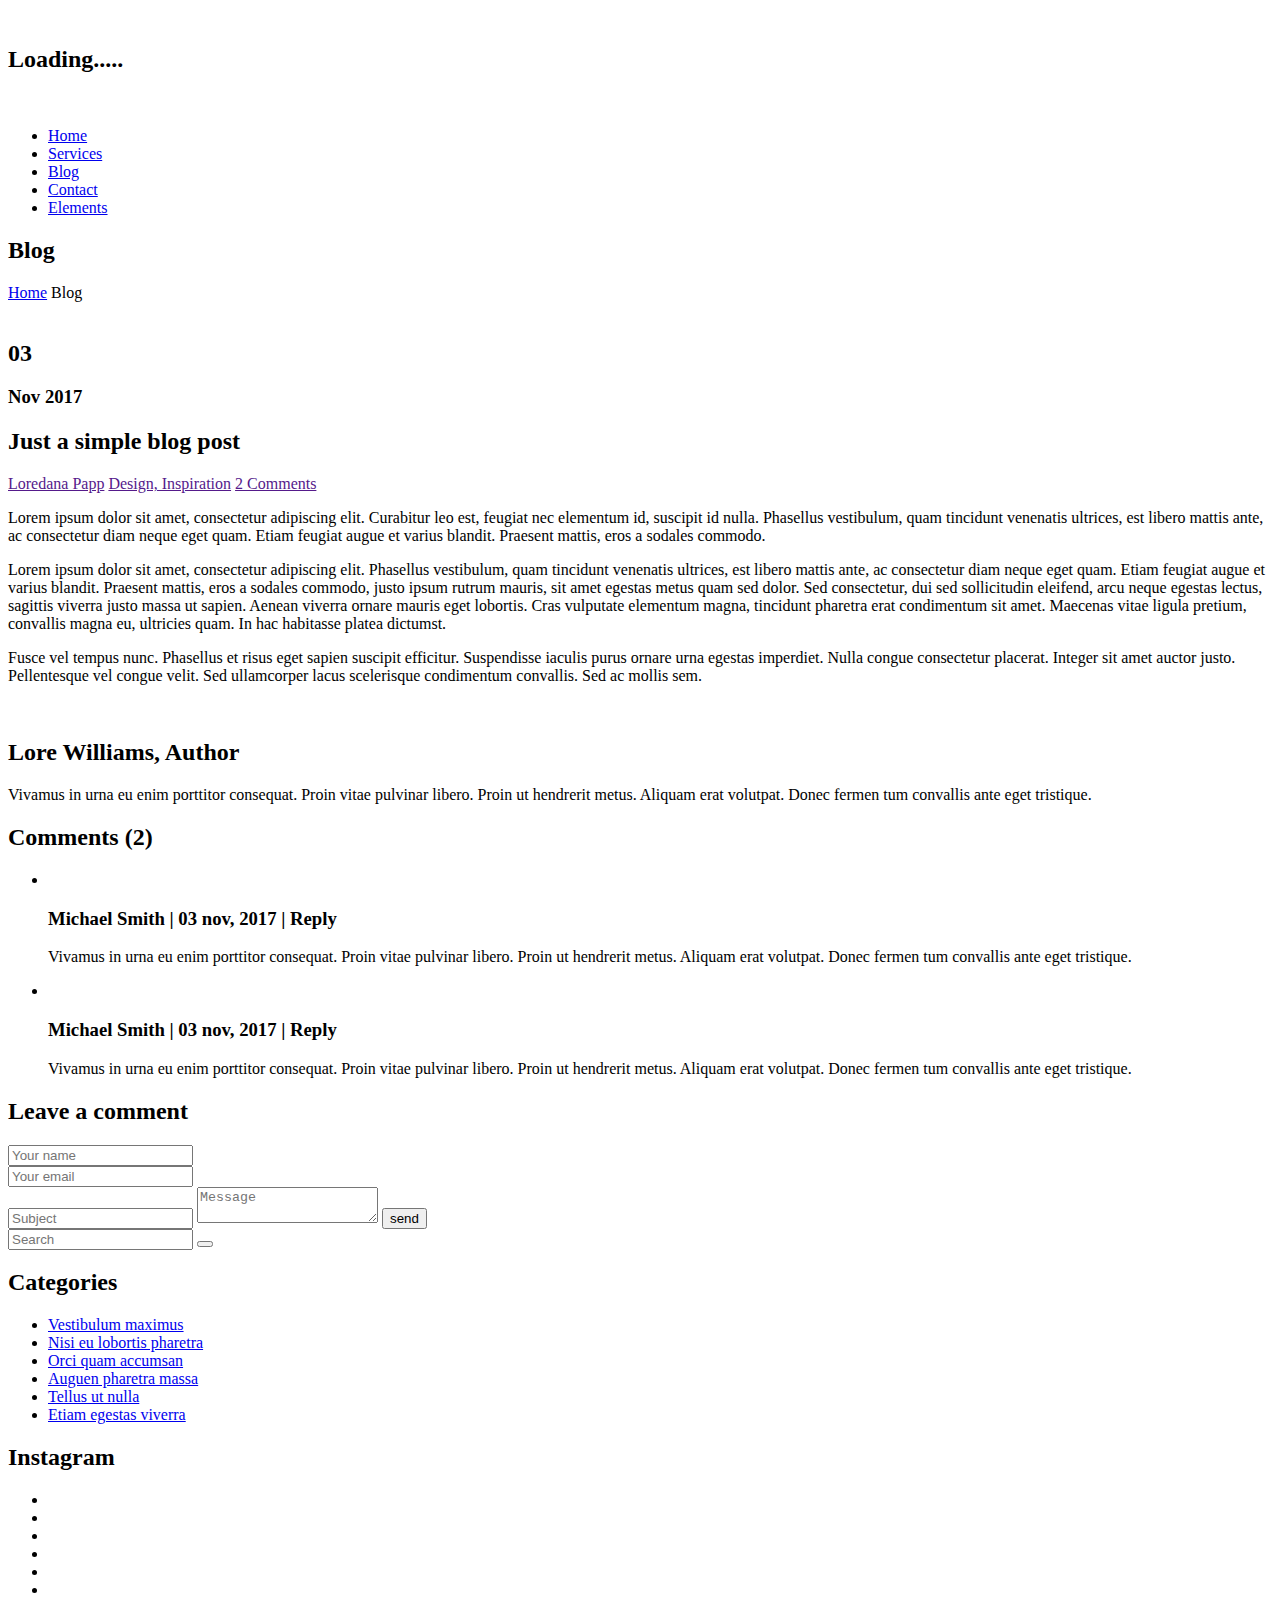
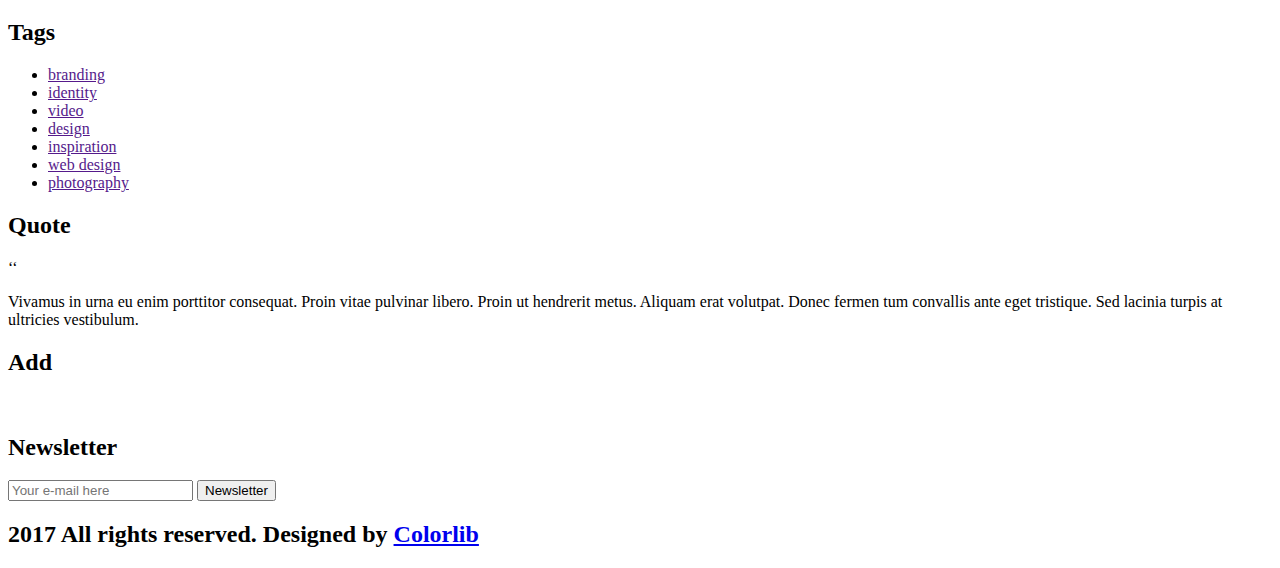
==== blog-post.html @ 5cb77b1d "Add files via upload" ====
<!DOCTYPE html>
<html lang="en">
<head>
	<title>Labs - Design Studio</title>
	<meta charset="UTF-8">
	<meta name="description" content="Labs - Design Studio">
	<meta name="keywords" content="lab, onepage, creative, html">
	<meta name="viewport" content="width=device-width, initial-scale=1.0">
	<!-- Favicon -->
	<link href="img/favicon.ico" rel="shortcut icon"/>

	<!-- Google Fonts -->
	<link href="https://fonts.googleapis.com/css?family=Oswald:300,400,500,700|Roboto:300,400,600" rel="stylesheet">

	<!-- Stylesheets -->
	<link rel="stylesheet" href="css/bootstrap.min.css"/>
	<link rel="stylesheet" href="css/font-awesome.min.css"/>
	<link rel="stylesheet" href="css/flaticon.css"/>
	<link rel="stylesheet" href="css/owl.carousel.css"/>
	<link rel="stylesheet" href="css/style.css"/>


	<!--[if lt IE 9]>
	  <script src="https://oss.maxcdn.com/html5shiv/3.7.2/html5shiv.min.js"></script>
	  <script src="https://oss.maxcdn.com/respond/1.4.2/respond.min.js"></script>
	<![endif]-->

</head>
<body>
	<!-- Page Preloder -->
	<div id="preloder">
		<div class="loader">
			<img src="img/logo.png" alt="">
			<h2>Loading.....</h2>
		</div>
	</div>


	<!-- Header section -->
	<header class="header-section">
		<div class="logo">
			<img src="img/logo.png" alt=""><!-- Logo -->
		</div>
		<!-- Navigation -->
		<div class="responsive"><i class="fa fa-bars"></i></div>
		<nav>
			<ul class="menu-list">
				<li><a href="home.html">Home</a></li>
				<li><a href="services.html">Services</a></li>
				<li class="active"><a href="blog.html">Blog</a></li>
				<li><a href="contact.html">Contact</a></li>
				<li><a href="elements.html">Elements</a></li>
			</ul>
		</nav>
	</header>
	<!-- Header section end -->


	<!-- Page header -->
	<div class="page-top-section">
		<div class="overlay"></div>
		<div class="container text-right">
			<div class="page-info">
				<h2>Blog</h2>
				<div class="page-links">
					<a href="#">Home</a>
					<span>Blog</span>
				</div>
			</div>
		</div>
	</div>
	<!-- Page header end-->


	<!-- page section -->
	<div class="page-section spad">
		<div class="container">
			<div class="row">
				<div class="col-md-8 col-sm-7 blog-posts">
					<!-- Single Post -->
					<div class="single-post">
						<div class="post-thumbnail">
							<img src="img/blog/blog-1.jpg" alt="">
							<div class="post-date">
								<h2>03</h2>
								<h3>Nov 2017</h3>
							</div>
						</div>
						<div class="post-content">
							<h2 class="post-title">Just a simple blog post</h2>
							<div class="post-meta">
								<a href="">Loredana Papp</a>
								<a href="">Design, Inspiration</a>
								<a href="">2 Comments</a>
							</div>
							<p>Lorem ipsum dolor sit amet, consectetur adipiscing elit. Curabitur leo est, feugiat nec elementum id, suscipit id nulla. Phasellus vestibulum, quam tincidunt venenatis ultrices, est libero mattis ante, ac consectetur diam neque eget quam. Etiam feugiat augue et varius blandit. Praesent mattis, eros a sodales commodo.</p>
							<p>Lorem ipsum dolor sit amet, consectetur adipiscing elit. Phasellus vestibulum, quam tincidunt venenatis ultrices, est libero mattis ante, ac consectetur diam neque eget quam. Etiam feugiat augue et varius blandit. Praesent mattis, eros a sodales commodo, justo ipsum rutrum mauris, sit amet egestas metus quam sed dolor. Sed consectetur, dui sed sollicitudin eleifend, arcu neque egestas lectus, sagittis viverra justo massa ut sapien. Aenean viverra ornare mauris eget lobortis. Cras vulputate elementum magna, tincidunt pharetra erat condimentum sit amet. Maecenas vitae ligula pretium, convallis magna eu, ultricies quam. In hac habitasse platea dictumst. </p>
							<p>Fusce vel tempus nunc. Phasellus et risus eget sapien suscipit efficitur. Suspendisse iaculis purus ornare urna egestas imperdiet. Nulla congue consectetur placerat. Integer sit amet auctor justo. Pellentesque vel congue velit. Sed ullamcorper lacus scelerisque condimentum convallis. Sed ac mollis sem. </p>
						</div>
						<!-- Post Author -->
						<div class="author">
							<div class="avatar">
								<img src="img/avatar/03.jpg" alt="">
							</div>
							<div class="author-info">
								<h2>Lore Williams, <span>Author</span></h2>
								<p>Vivamus in urna eu enim porttitor consequat. Proin vitae pulvinar libero. Proin ut hendrerit metus. Aliquam erat volutpat. Donec fermen tum convallis ante eget tristique. </p>
							</div>
						</div>
						<!-- Post Comments -->
						<div class="comments">
							<h2>Comments (2)</h2>
							<ul class="comment-list">
								<li>
									<div class="avatar">
										<img src="img/avatar/01.jpg" alt="">
									</div>
									<div class="commetn-text">
										<h3>Michael Smith | 03 nov, 2017 | Reply</h3>
										<p>Vivamus in urna eu enim porttitor consequat. Proin vitae pulvinar libero. Proin ut hendrerit metus. Aliquam erat volutpat. Donec fermen tum convallis ante eget tristique. </p>
									</div>
								</li>
								<li>
									<div class="avatar">
										<img src="img/avatar/02.jpg" alt="">
									</div>
									<div class="commetn-text">
										<h3>Michael Smith | 03 nov, 2017 | Reply</h3>
										<p>Vivamus in urna eu enim porttitor consequat. Proin vitae pulvinar libero. Proin ut hendrerit metus. Aliquam erat volutpat. Donec fermen tum convallis ante eget tristique. </p>
									</div>
								</li>
							</ul>
						</div>
						<!-- Commert Form -->
						<div class="row">
							<div class="col-md-9 comment-from">
								<h2>Leave a comment</h2>
								<form class="form-class">
									<div class="row">
										<div class="col-sm-6">
											<input type="text" name="name" placeholder="Your name">
										</div>
										<div class="col-sm-6">
											<input type="text" name="email" placeholder="Your email">
										</div>
										<div class="col-sm-12">
											<input type="text" name="subject" placeholder="Subject">
											<textarea name="message" placeholder="Message"></textarea>
											<button class="site-btn">send</button>
										</div>
									</div>
								</form>
							</div>
						</div>
					</div>
				</div>
				<!-- Sidebar area -->
				<div class="col-md-4 col-sm-5 sidebar">
					<!-- Single widget -->
					<div class="widget-item">
						<form action="#" class="search-form">
							<input type="text" placeholder="Search">
							<button class="search-btn"><i class="flaticon-026-search"></i></button>
						</form>
					</div>
					<!-- Single widget -->
					<div class="widget-item">
						<h2 class="widget-title">Categories</h2>
						<ul>
							<li><a href="#">Vestibulum maximus</a></li>
							<li><a href="#">Nisi eu lobortis pharetra</a></li>
							<li><a href="#">Orci quam accumsan </a></li>
							<li><a href="#">Auguen pharetra massa</a></li>
							<li><a href="#">Tellus ut nulla</a></li>
							<li><a href="#">Etiam egestas viverra </a></li>
						</ul>
					</div>
					<!-- Single widget -->
					<div class="widget-item">
						<h2 class="widget-title">Instagram</h2>
						<ul class="instagram">
							<li><img src="img/instagram/1.jpg" alt=""></li>
							<li><img src="img/instagram/2.jpg" alt=""></li>
							<li><img src="img/instagram/3.jpg" alt=""></li>
							<li><img src="img/instagram/4.jpg" alt=""></li>
							<li><img src="img/instagram/5.jpg" alt=""></li>
							<li><img src="img/instagram/6.jpg" alt=""></li>
						</ul>
					</div>
					<!-- Single widget -->
					<div class="widget-item">
						<h2 class="widget-title">Tags</h2>
						<ul class="tag">
							<li><a href="">branding</a></li>
							<li><a href="">identity</a></li>
							<li><a href="">video</a></li>
							<li><a href="">design</a></li>
							<li><a href="">inspiration</a></li>
							<li><a href="">web design</a></li>
							<li><a href="">photography</a></li>
						</ul>
					</div>
					<!-- Single widget -->
					<div class="widget-item">
						<h2 class="widget-title">Quote</h2>
						<div class="quote">
							<span class="quotation">‘​‌‘​‌</span>
							<p>Vivamus in urna eu enim porttitor consequat. Proin vitae pulvinar libero. Proin ut hendrerit metus. Aliquam erat volutpat. Donec fermen tum convallis ante eget tristique. Sed lacinia turpis at ultricies vestibulum.</p>
						</div>
					</div>
					<!-- Single widget -->
					<div class="widget-item">
						<h2 class="widget-title">Add</h2>
						<div class="add">
							<a href=""><img src="img/add.jpg" alt=""></a>
						</div>
					</div>
				</div>
			</div>
		</div>
	</div>
	<!-- page section end-->


	<!-- newsletter section -->
	<div class="newsletter-section spad">
		<div class="container">
			<div class="row">
				<div class="col-md-3">
					<h2>Newsletter</h2>
				</div>
				<div class="col-md-9">
					<!-- newsletter form -->
					<form class="nl-form">
						<input type="text" placeholder="Your e-mail here">
						<button class="site-btn btn-2">Newsletter</button>
					</form>
				</div>
			</div>
		</div>
	</div>
	<!-- newsletter section end-->


	<!-- Footer section -->
	<footer class="footer-section">
		<h2>2017 All rights reserved. Designed by <a href="https://colorlib.com" target="_blank">Colorlib</a></h2>
	</footer>
	<!-- Footer section end -->



	<!--====== Javascripts & Jquery ======-->
	<script src="js/jquery-2.1.4.min.js"></script>
	<script src="js/owl.carousel.min.js"></script>
	<script src="js/main.js"></script>
</body>
</html>
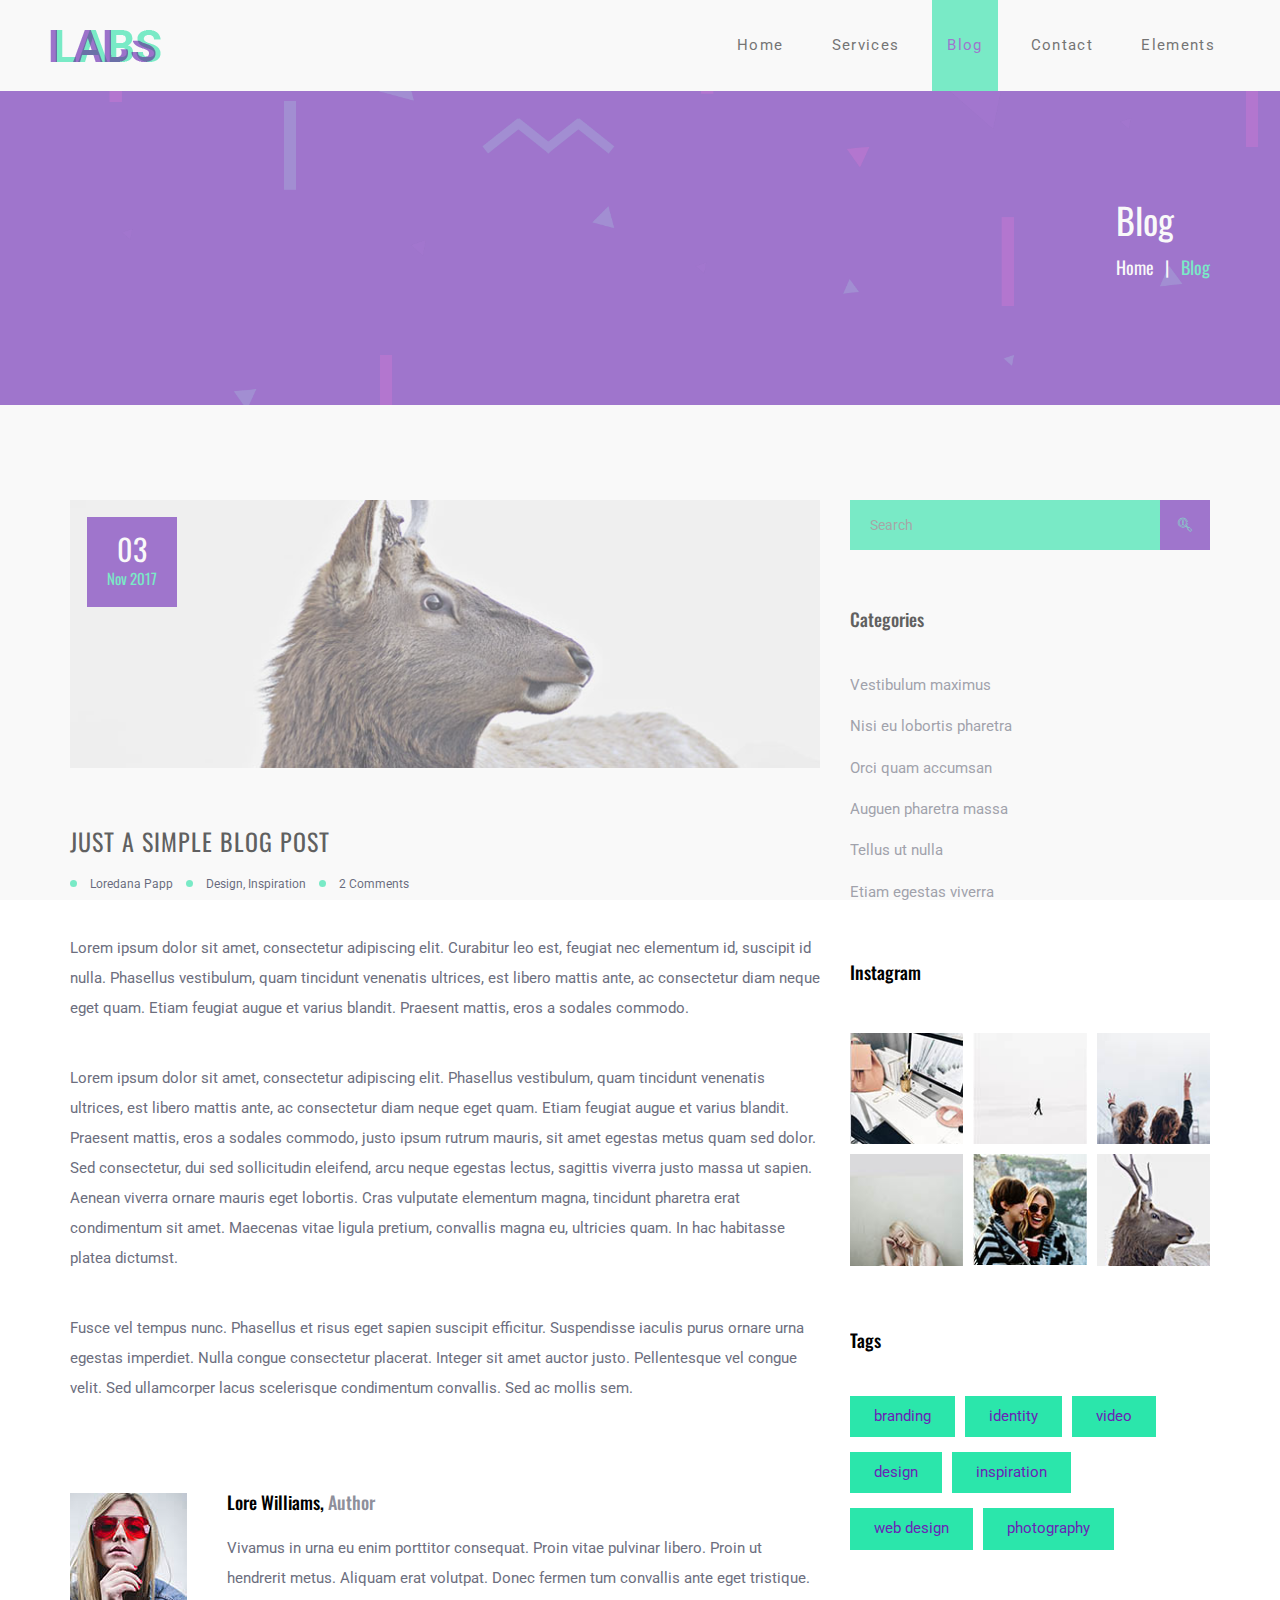
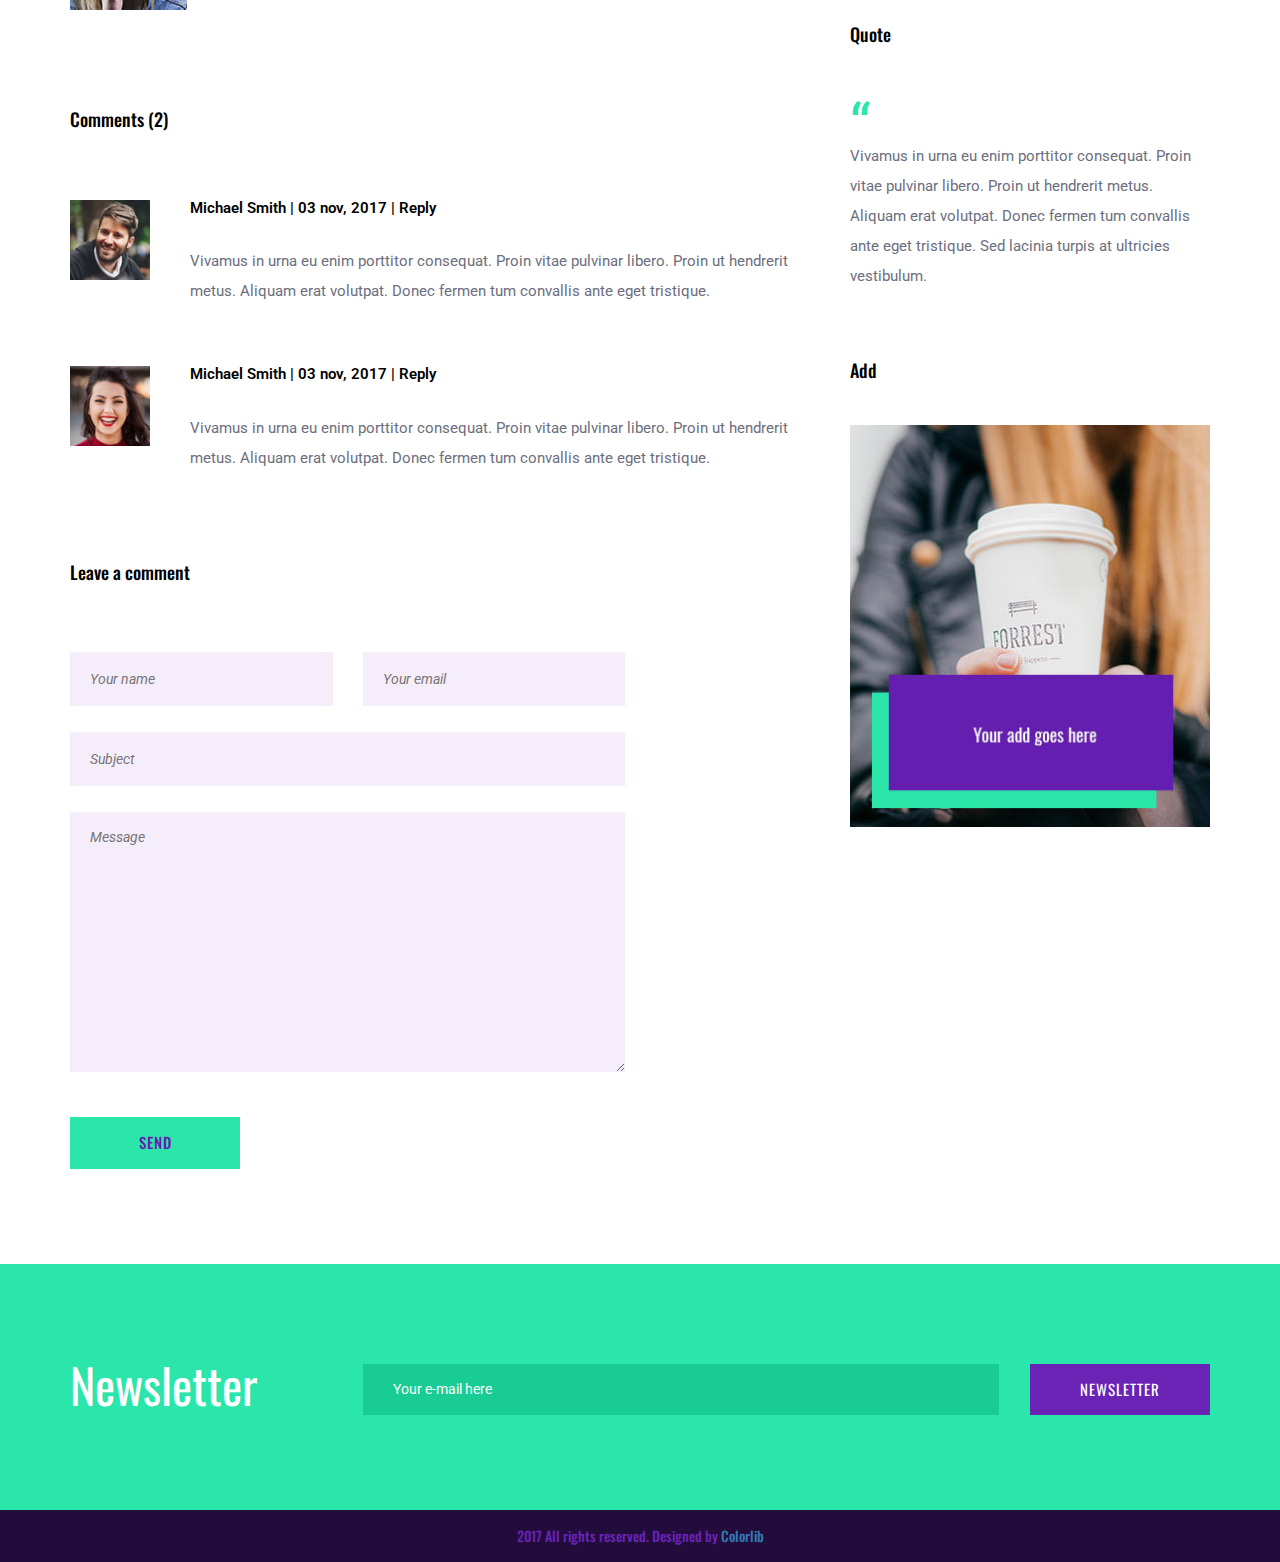
==== commit 65282e51: "adicionando projeto\'" ====
--- a/blog-post.html
+++ b/blog-post.html
@@ -1,258 +1,258 @@
-<!DOCTYPE html>
-<html lang="en">
-<head>
-	<title>Labs - Design Studio</title>
-	<meta charset="UTF-8">
-	<meta name="description" content="Labs - Design Studio">
-	<meta name="keywords" content="lab, onepage, creative, html">
-	<meta name="viewport" content="width=device-width, initial-scale=1.0">
-	<!-- Favicon -->
-	<link href="img/favicon.ico" rel="shortcut icon"/>
-
-	<!-- Google Fonts -->
-	<link href="https://fonts.googleapis.com/css?family=Oswald:300,400,500,700|Roboto:300,400,600" rel="stylesheet">
-
-	<!-- Stylesheets -->
-	<link rel="stylesheet" href="css/bootstrap.min.css"/>
-	<link rel="stylesheet" href="css/font-awesome.min.css"/>
-	<link rel="stylesheet" href="css/flaticon.css"/>
-	<link rel="stylesheet" href="css/owl.carousel.css"/>
-	<link rel="stylesheet" href="css/style.css"/>
-
-
-	<!--[if lt IE 9]>
-	  <script src="https://oss.maxcdn.com/html5shiv/3.7.2/html5shiv.min.js"></script>
-	  <script src="https://oss.maxcdn.com/respond/1.4.2/respond.min.js"></script>
-	<![endif]-->
-
-</head>
-<body>
-	<!-- Page Preloder -->
-	<div id="preloder">
-		<div class="loader">
-			<img src="img/logo.png" alt="">
-			<h2>Loading.....</h2>
-		</div>
-	</div>
-
-
-	<!-- Header section -->
-	<header class="header-section">
-		<div class="logo">
-			<img src="img/logo.png" alt=""><!-- Logo -->
-		</div>
-		<!-- Navigation -->
-		<div class="responsive"><i class="fa fa-bars"></i></div>
-		<nav>
-			<ul class="menu-list">
-				<li><a href="home.html">Home</a></li>
-				<li><a href="services.html">Services</a></li>
-				<li class="active"><a href="blog.html">Blog</a></li>
-				<li><a href="contact.html">Contact</a></li>
-				<li><a href="elements.html">Elements</a></li>
-			</ul>
-		</nav>
-	</header>
-	<!-- Header section end -->
-
-
-	<!-- Page header -->
-	<div class="page-top-section">
-		<div class="overlay"></div>
-		<div class="container text-right">
-			<div class="page-info">
-				<h2>Blog</h2>
-				<div class="page-links">
-					<a href="#">Home</a>
-					<span>Blog</span>
-				</div>
-			</div>
-		</div>
-	</div>
-	<!-- Page header end-->
-
-
-	<!-- page section -->
-	<div class="page-section spad">
-		<div class="container">
-			<div class="row">
-				<div class="col-md-8 col-sm-7 blog-posts">
-					<!-- Single Post -->
-					<div class="single-post">
-						<div class="post-thumbnail">
-							<img src="img/blog/blog-1.jpg" alt="">
-							<div class="post-date">
-								<h2>03</h2>
-								<h3>Nov 2017</h3>
-							</div>
-						</div>
-						<div class="post-content">
-							<h2 class="post-title">Just a simple blog post</h2>
-							<div class="post-meta">
-								<a href="">Loredana Papp</a>
-								<a href="">Design, Inspiration</a>
-								<a href="">2 Comments</a>
-							</div>
-							<p>Lorem ipsum dolor sit amet, consectetur adipiscing elit. Curabitur leo est, feugiat nec elementum id, suscipit id nulla. Phasellus vestibulum, quam tincidunt venenatis ultrices, est libero mattis ante, ac consectetur diam neque eget quam. Etiam feugiat augue et varius blandit. Praesent mattis, eros a sodales commodo.</p>
-							<p>Lorem ipsum dolor sit amet, consectetur adipiscing elit. Phasellus vestibulum, quam tincidunt venenatis ultrices, est libero mattis ante, ac consectetur diam neque eget quam. Etiam feugiat augue et varius blandit. Praesent mattis, eros a sodales commodo, justo ipsum rutrum mauris, sit amet egestas metus quam sed dolor. Sed consectetur, dui sed sollicitudin eleifend, arcu neque egestas lectus, sagittis viverra justo massa ut sapien. Aenean viverra ornare mauris eget lobortis. Cras vulputate elementum magna, tincidunt pharetra erat condimentum sit amet. Maecenas vitae ligula pretium, convallis magna eu, ultricies quam. In hac habitasse platea dictumst. </p>
-							<p>Fusce vel tempus nunc. Phasellus et risus eget sapien suscipit efficitur. Suspendisse iaculis purus ornare urna egestas imperdiet. Nulla congue consectetur placerat. Integer sit amet auctor justo. Pellentesque vel congue velit. Sed ullamcorper lacus scelerisque condimentum convallis. Sed ac mollis sem. </p>
-						</div>
-						<!-- Post Author -->
-						<div class="author">
-							<div class="avatar">
-								<img src="img/avatar/03.jpg" alt="">
-							</div>
-							<div class="author-info">
-								<h2>Lore Williams, <span>Author</span></h2>
-								<p>Vivamus in urna eu enim porttitor consequat. Proin vitae pulvinar libero. Proin ut hendrerit metus. Aliquam erat volutpat. Donec fermen tum convallis ante eget tristique. </p>
-							</div>
-						</div>
-						<!-- Post Comments -->
-						<div class="comments">
-							<h2>Comments (2)</h2>
-							<ul class="comment-list">
-								<li>
-									<div class="avatar">
-										<img src="img/avatar/01.jpg" alt="">
-									</div>
-									<div class="commetn-text">
-										<h3>Michael Smith | 03 nov, 2017 | Reply</h3>
-										<p>Vivamus in urna eu enim porttitor consequat. Proin vitae pulvinar libero. Proin ut hendrerit metus. Aliquam erat volutpat. Donec fermen tum convallis ante eget tristique. </p>
-									</div>
-								</li>
-								<li>
-									<div class="avatar">
-										<img src="img/avatar/02.jpg" alt="">
-									</div>
-									<div class="commetn-text">
-										<h3>Michael Smith | 03 nov, 2017 | Reply</h3>
-										<p>Vivamus in urna eu enim porttitor consequat. Proin vitae pulvinar libero. Proin ut hendrerit metus. Aliquam erat volutpat. Donec fermen tum convallis ante eget tristique. </p>
-									</div>
-								</li>
-							</ul>
-						</div>
-						<!-- Commert Form -->
-						<div class="row">
-							<div class="col-md-9 comment-from">
-								<h2>Leave a comment</h2>
-								<form class="form-class">
-									<div class="row">
-										<div class="col-sm-6">
-											<input type="text" name="name" placeholder="Your name">
-										</div>
-										<div class="col-sm-6">
-											<input type="text" name="email" placeholder="Your email">
-										</div>
-										<div class="col-sm-12">
-											<input type="text" name="subject" placeholder="Subject">
-											<textarea name="message" placeholder="Message"></textarea>
-											<button class="site-btn">send</button>
-										</div>
-									</div>
-								</form>
-							</div>
-						</div>
-					</div>
-				</div>
-				<!-- Sidebar area -->
-				<div class="col-md-4 col-sm-5 sidebar">
-					<!-- Single widget -->
-					<div class="widget-item">
-						<form action="#" class="search-form">
-							<input type="text" placeholder="Search">
-							<button class="search-btn"><i class="flaticon-026-search"></i></button>
-						</form>
-					</div>
-					<!-- Single widget -->
-					<div class="widget-item">
-						<h2 class="widget-title">Categories</h2>
-						<ul>
-							<li><a href="#">Vestibulum maximus</a></li>
-							<li><a href="#">Nisi eu lobortis pharetra</a></li>
-							<li><a href="#">Orci quam accumsan </a></li>
-							<li><a href="#">Auguen pharetra massa</a></li>
-							<li><a href="#">Tellus ut nulla</a></li>
-							<li><a href="#">Etiam egestas viverra </a></li>
-						</ul>
-					</div>
-					<!-- Single widget -->
-					<div class="widget-item">
-						<h2 class="widget-title">Instagram</h2>
-						<ul class="instagram">
-							<li><img src="img/instagram/1.jpg" alt=""></li>
-							<li><img src="img/instagram/2.jpg" alt=""></li>
-							<li><img src="img/instagram/3.jpg" alt=""></li>
-							<li><img src="img/instagram/4.jpg" alt=""></li>
-							<li><img src="img/instagram/5.jpg" alt=""></li>
-							<li><img src="img/instagram/6.jpg" alt=""></li>
-						</ul>
-					</div>
-					<!-- Single widget -->
-					<div class="widget-item">
-						<h2 class="widget-title">Tags</h2>
-						<ul class="tag">
-							<li><a href="">branding</a></li>
-							<li><a href="">identity</a></li>
-							<li><a href="">video</a></li>
-							<li><a href="">design</a></li>
-							<li><a href="">inspiration</a></li>
-							<li><a href="">web design</a></li>
-							<li><a href="">photography</a></li>
-						</ul>
-					</div>
-					<!-- Single widget -->
-					<div class="widget-item">
-						<h2 class="widget-title">Quote</h2>
-						<div class="quote">
-							<span class="quotation">‘​‌‘​‌</span>
-							<p>Vivamus in urna eu enim porttitor consequat. Proin vitae pulvinar libero. Proin ut hendrerit metus. Aliquam erat volutpat. Donec fermen tum convallis ante eget tristique. Sed lacinia turpis at ultricies vestibulum.</p>
-						</div>
-					</div>
-					<!-- Single widget -->
-					<div class="widget-item">
-						<h2 class="widget-title">Add</h2>
-						<div class="add">
-							<a href=""><img src="img/add.jpg" alt=""></a>
-						</div>
-					</div>
-				</div>
-			</div>
-		</div>
-	</div>
-	<!-- page section end-->
-
-
-	<!-- newsletter section -->
-	<div class="newsletter-section spad">
-		<div class="container">
-			<div class="row">
-				<div class="col-md-3">
-					<h2>Newsletter</h2>
-				</div>
-				<div class="col-md-9">
-					<!-- newsletter form -->
-					<form class="nl-form">
-						<input type="text" placeholder="Your e-mail here">
-						<button class="site-btn btn-2">Newsletter</button>
-					</form>
-				</div>
-			</div>
-		</div>
-	</div>
-	<!-- newsletter section end-->
-
-
-	<!-- Footer section -->
-	<footer class="footer-section">
-		<h2>2017 All rights reserved. Designed by <a href="https://colorlib.com" target="_blank">Colorlib</a></h2>
-	</footer>
-	<!-- Footer section end -->
-
-
-
-	<!--====== Javascripts & Jquery ======-->
-	<script src="js/jquery-2.1.4.min.js"></script>
-	<script src="js/owl.carousel.min.js"></script>
-	<script src="js/main.js"></script>
-</body>
-</html>
+<!DOCTYPE html>
+<html lang="en">
+<head>
+	<title>Labs - Design Studio</title>
+	<meta charset="UTF-8">
+	<meta name="description" content="Labs - Design Studio">
+	<meta name="keywords" content="lab, onepage, creative, html">
+	<meta name="viewport" content="width=device-width, initial-scale=1.0">
+	<!-- Favicon -->
+	<link href="img/favicon.ico" rel="shortcut icon"/>
+
+	<!-- Google Fonts -->
+	<link href="https://fonts.googleapis.com/css?family=Oswald:300,400,500,700|Roboto:300,400,600" rel="stylesheet">
+
+	<!-- Stylesheets -->
+	<link rel="stylesheet" href="css/bootstrap.min.css"/>
+	<link rel="stylesheet" href="css/font-awesome.min.css"/>
+	<link rel="stylesheet" href="css/flaticon.css"/>
+	<link rel="stylesheet" href="css/owl.carousel.css"/>
+	<link rel="stylesheet" href="css/style.css"/>
+
+
+	<!--[if lt IE 9]>
+	  <script src="https://oss.maxcdn.com/html5shiv/3.7.2/html5shiv.min.js"></script>
+	  <script src="https://oss.maxcdn.com/respond/1.4.2/respond.min.js"></script>
+	<![endif]-->
+
+</head>
+<body>
+	<!-- Page Preloder -->
+	<div id="preloder">
+		<div class="loader">
+			<img src="img/logo.png" alt="">
+			<h2>Loading.....</h2>
+		</div>
+	</div>
+
+
+	<!-- Header section -->
+	<header class="header-section">
+		<div class="logo">
+			<img src="img/logo.png" alt=""><!-- Logo -->
+		</div>
+		<!-- Navigation -->
+		<div class="responsive"><i class="fa fa-bars"></i></div>
+		<nav>
+			<ul class="menu-list">
+				<li><a href="home.html">Home</a></li>
+				<li><a href="services.html">Services</a></li>
+				<li class="active"><a href="blog.html">Blog</a></li>
+				<li><a href="contact.html">Contact</a></li>
+				<li><a href="elements.html">Elements</a></li>
+			</ul>
+		</nav>
+	</header>
+	<!-- Header section end -->
+
+
+	<!-- Page header -->
+	<div class="page-top-section">
+		<div class="overlay"></div>
+		<div class="container text-right">
+			<div class="page-info">
+				<h2>Blog</h2>
+				<div class="page-links">
+					<a href="#">Home</a>
+					<span>Blog</span>
+				</div>
+			</div>
+		</div>
+	</div>
+	<!-- Page header end-->
+
+
+	<!-- page section -->
+	<div class="page-section spad">
+		<div class="container">
+			<div class="row">
+				<div class="col-md-8 col-sm-7 blog-posts">
+					<!-- Single Post -->
+					<div class="single-post">
+						<div class="post-thumbnail">
+							<img src="img/blog/blog-1.jpg" alt="">
+							<div class="post-date">
+								<h2>03</h2>
+								<h3>Nov 2017</h3>
+							</div>
+						</div>
+						<div class="post-content">
+							<h2 class="post-title">Just a simple blog post</h2>
+							<div class="post-meta">
+								<a href="">Loredana Papp</a>
+								<a href="">Design, Inspiration</a>
+								<a href="">2 Comments</a>
+							</div>
+							<p>Lorem ipsum dolor sit amet, consectetur adipiscing elit. Curabitur leo est, feugiat nec elementum id, suscipit id nulla. Phasellus vestibulum, quam tincidunt venenatis ultrices, est libero mattis ante, ac consectetur diam neque eget quam. Etiam feugiat augue et varius blandit. Praesent mattis, eros a sodales commodo.</p>
+							<p>Lorem ipsum dolor sit amet, consectetur adipiscing elit. Phasellus vestibulum, quam tincidunt venenatis ultrices, est libero mattis ante, ac consectetur diam neque eget quam. Etiam feugiat augue et varius blandit. Praesent mattis, eros a sodales commodo, justo ipsum rutrum mauris, sit amet egestas metus quam sed dolor. Sed consectetur, dui sed sollicitudin eleifend, arcu neque egestas lectus, sagittis viverra justo massa ut sapien. Aenean viverra ornare mauris eget lobortis. Cras vulputate elementum magna, tincidunt pharetra erat condimentum sit amet. Maecenas vitae ligula pretium, convallis magna eu, ultricies quam. In hac habitasse platea dictumst. </p>
+							<p>Fusce vel tempus nunc. Phasellus et risus eget sapien suscipit efficitur. Suspendisse iaculis purus ornare urna egestas imperdiet. Nulla congue consectetur placerat. Integer sit amet auctor justo. Pellentesque vel congue velit. Sed ullamcorper lacus scelerisque condimentum convallis. Sed ac mollis sem. </p>
+						</div>
+						<!-- Post Author -->
+						<div class="author">
+							<div class="avatar">
+								<img src="img/avatar/03.jpg" alt="">
+							</div>
+							<div class="author-info">
+								<h2>Lore Williams, <span>Author</span></h2>
+								<p>Vivamus in urna eu enim porttitor consequat. Proin vitae pulvinar libero. Proin ut hendrerit metus. Aliquam erat volutpat. Donec fermen tum convallis ante eget tristique. </p>
+							</div>
+						</div>
+						<!-- Post Comments -->
+						<div class="comments">
+							<h2>Comments (2)</h2>
+							<ul class="comment-list">
+								<li>
+									<div class="avatar">
+										<img src="img/avatar/01.jpg" alt="">
+									</div>
+									<div class="commetn-text">
+										<h3>Michael Smith | 03 nov, 2017 | Reply</h3>
+										<p>Vivamus in urna eu enim porttitor consequat. Proin vitae pulvinar libero. Proin ut hendrerit metus. Aliquam erat volutpat. Donec fermen tum convallis ante eget tristique. </p>
+									</div>
+								</li>
+								<li>
+									<div class="avatar">
+										<img src="img/avatar/02.jpg" alt="">
+									</div>
+									<div class="commetn-text">
+										<h3>Michael Smith | 03 nov, 2017 | Reply</h3>
+										<p>Vivamus in urna eu enim porttitor consequat. Proin vitae pulvinar libero. Proin ut hendrerit metus. Aliquam erat volutpat. Donec fermen tum convallis ante eget tristique. </p>
+									</div>
+								</li>
+							</ul>
+						</div>
+						<!-- Commert Form -->
+						<div class="row">
+							<div class="col-md-9 comment-from">
+								<h2>Leave a comment</h2>
+								<form class="form-class">
+									<div class="row">
+										<div class="col-sm-6">
+											<input type="text" name="name" placeholder="Your name">
+										</div>
+										<div class="col-sm-6">
+											<input type="text" name="email" placeholder="Your email">
+										</div>
+										<div class="col-sm-12">
+											<input type="text" name="subject" placeholder="Subject">
+											<textarea name="message" placeholder="Message"></textarea>
+											<button class="site-btn">send</button>
+										</div>
+									</div>
+								</form>
+							</div>
+						</div>
+					</div>
+				</div>
+				<!-- Sidebar area -->
+				<div class="col-md-4 col-sm-5 sidebar">
+					<!-- Single widget -->
+					<div class="widget-item">
+						<form action="#" class="search-form">
+							<input type="text" placeholder="Search">
+							<button class="search-btn"><i class="flaticon-026-search"></i></button>
+						</form>
+					</div>
+					<!-- Single widget -->
+					<div class="widget-item">
+						<h2 class="widget-title">Categories</h2>
+						<ul>
+							<li><a href="#">Vestibulum maximus</a></li>
+							<li><a href="#">Nisi eu lobortis pharetra</a></li>
+							<li><a href="#">Orci quam accumsan </a></li>
+							<li><a href="#">Auguen pharetra massa</a></li>
+							<li><a href="#">Tellus ut nulla</a></li>
+							<li><a href="#">Etiam egestas viverra </a></li>
+						</ul>
+					</div>
+					<!-- Single widget -->
+					<div class="widget-item">
+						<h2 class="widget-title">Instagram</h2>
+						<ul class="instagram">
+							<li><img src="img/instagram/1.jpg" alt=""></li>
+							<li><img src="img/instagram/2.jpg" alt=""></li>
+							<li><img src="img/instagram/3.jpg" alt=""></li>
+							<li><img src="img/instagram/4.jpg" alt=""></li>
+							<li><img src="img/instagram/5.jpg" alt=""></li>
+							<li><img src="img/instagram/6.jpg" alt=""></li>
+						</ul>
+					</div>
+					<!-- Single widget -->
+					<div class="widget-item">
+						<h2 class="widget-title">Tags</h2>
+						<ul class="tag">
+							<li><a href="">branding</a></li>
+							<li><a href="">identity</a></li>
+							<li><a href="">video</a></li>
+							<li><a href="">design</a></li>
+							<li><a href="">inspiration</a></li>
+							<li><a href="">web design</a></li>
+							<li><a href="">photography</a></li>
+						</ul>
+					</div>
+					<!-- Single widget -->
+					<div class="widget-item">
+						<h2 class="widget-title">Quote</h2>
+						<div class="quote">
+							<span class="quotation">‘​‌‘​‌</span>
+							<p>Vivamus in urna eu enim porttitor consequat. Proin vitae pulvinar libero. Proin ut hendrerit metus. Aliquam erat volutpat. Donec fermen tum convallis ante eget tristique. Sed lacinia turpis at ultricies vestibulum.</p>
+						</div>
+					</div>
+					<!-- Single widget -->
+					<div class="widget-item">
+						<h2 class="widget-title">Add</h2>
+						<div class="add">
+							<a href=""><img src="img/add.jpg" alt=""></a>
+						</div>
+					</div>
+				</div>
+			</div>
+		</div>
+	</div>
+	<!-- page section end-->
+
+
+	<!-- newsletter section -->
+	<div class="newsletter-section spad">
+		<div class="container">
+			<div class="row">
+				<div class="col-md-3">
+					<h2>Newsletter</h2>
+				</div>
+				<div class="col-md-9">
+					<!-- newsletter form -->
+					<form class="nl-form">
+						<input type="text" placeholder="Your e-mail here">
+						<button class="site-btn btn-2">Newsletter</button>
+					</form>
+				</div>
+			</div>
+		</div>
+	</div>
+	<!-- newsletter section end-->
+
+
+	<!-- Footer section -->
+	<footer class="footer-section">
+		<h2>2017 All rights reserved. Designed by <a href="https://colorlib.com" target="_blank">Colorlib</a></h2>
+	</footer>
+	<!-- Footer section end -->
+
+
+
+	<!--====== Javascripts & Jquery ======-->
+	<script src="js/jquery-2.1.4.min.js"></script>
+	<script src="js/owl.carousel.min.js"></script>
+	<script src="js/main.js"></script>
+</body>
+</html>
--- a/css/flaticon.css
+++ b/css/flaticon.css
@@ -0,0 +1,79 @@
+	/*
+  	Flaticon icon font: Flaticon
+  	Creation date: 23/10/2017 13:59
+  	*/
+
+@font-face {
+  font-family: "Flaticon";
+  src: url("../fonts/Flaticon.eot");
+  src: url("../fonts/Flaticon.eot?#iefix") format("embedded-opentype"),
+       url("../fonts/Flaticon.woff") format("woff"),
+       url("../fonts/Flaticon.ttf") format("truetype"),
+       url("../fonts/Flaticon.svg#Flaticon") format("svg");
+  font-weight: normal;
+  font-style: normal;
+}
+
+@media screen and (-webkit-min-device-pixel-ratio:0) {
+  @font-face {
+    font-family: "Flaticon";
+    src: url("../fonts/Flaticon.svg#Flaticon") format("svg");
+  }
+}
+
+[class^="flaticon-"]:before, [class*=" flaticon-"]:before,
+[class^="flaticon-"]:after, [class*=" flaticon-"]:after {   
+  font-family: Flaticon;
+  font-style: normal;
+}
+
+.flaticon-001-picture:before { content: "\f100"; }
+.flaticon-002-caliper:before { content: "\f101"; }
+.flaticon-003-energy-drink:before { content: "\f102"; }
+.flaticon-004-build:before { content: "\f103"; }
+.flaticon-005-thinking-1:before { content: "\f104"; }
+.flaticon-006-prism:before { content: "\f105"; }
+.flaticon-007-paint:before { content: "\f106"; }
+.flaticon-008-team:before { content: "\f107"; }
+.flaticon-009-idea-3:before { content: "\f108"; }
+.flaticon-010-diamond:before { content: "\f109"; }
+.flaticon-011-compass:before { content: "\f10a"; }
+.flaticon-012-cube:before { content: "\f10b"; }
+.flaticon-013-puzzle:before { content: "\f10c"; }
+.flaticon-014-magic-wand:before { content: "\f10d"; }
+.flaticon-015-book:before { content: "\f10e"; }
+.flaticon-016-vision:before { content: "\f10f"; }
+.flaticon-017-notebook:before { content: "\f110"; }
+.flaticon-018-laptop-1:before { content: "\f111"; }
+.flaticon-019-coffee-cup:before { content: "\f112"; }
+.flaticon-020-creativity:before { content: "\f113"; }
+.flaticon-021-thinking:before { content: "\f114"; }
+.flaticon-022-branding:before { content: "\f115"; }
+.flaticon-023-flask:before { content: "\f116"; }
+.flaticon-024-idea-2:before { content: "\f117"; }
+.flaticon-025-imagination:before { content: "\f118"; }
+.flaticon-026-search:before { content: "\f119"; }
+.flaticon-027-monitor:before { content: "\f11a"; }
+.flaticon-028-idea-1:before { content: "\f11b"; }
+.flaticon-029-sketchbook:before { content: "\f11c"; }
+.flaticon-030-computer:before { content: "\f11d"; }
+.flaticon-031-scheme:before { content: "\f11e"; }
+.flaticon-032-explorer:before { content: "\f11f"; }
+.flaticon-033-museum:before { content: "\f120"; }
+.flaticon-034-cactus:before { content: "\f121"; }
+.flaticon-035-smartphone:before { content: "\f122"; }
+.flaticon-036-brainstorming:before { content: "\f123"; }
+.flaticon-037-idea:before { content: "\f124"; }
+.flaticon-038-graphic-tool-1:before { content: "\f125"; }
+.flaticon-039-vector:before { content: "\f126"; }
+.flaticon-040-rgb:before { content: "\f127"; }
+.flaticon-041-graphic-tool:before { content: "\f128"; }
+.flaticon-042-typography:before { content: "\f129"; }
+.flaticon-043-sketch:before { content: "\f12a"; }
+.flaticon-044-paint-bucket:before { content: "\f12b"; }
+.flaticon-045-video-player:before { content: "\f12c"; }
+.flaticon-046-laptop:before { content: "\f12d"; }
+.flaticon-047-artificial-intelligence:before { content: "\f12e"; }
+.flaticon-048-abstract:before { content: "\f12f"; }
+.flaticon-049-projector:before { content: "\f130"; }
+.flaticon-050-satellite:before { content: "\f131"; }--- a/css/style.css
+++ b/css/style.css
@@ -0,0 +1,1729 @@
+/* =================================
+------------------------------------
+	Labs - Design Studio
+	Version: 1.0
+ ------------------------------------ 
+ ====================================*/
+
+
+/*----------------------------------------*/
+/*  1.  Theme default CSS
+/*----------------------------------------*/
+html,
+body {
+	height: 100%;
+	font-family: "Roboto", sans-serif;
+}
+
+img {
+	max-width: 100%;
+}
+
+h1,
+h2,
+h3,
+h4,
+h5,
+h6 {
+	font-family: "Oswald", sans-serif;
+	padding: 0;
+	margin: 0;
+}
+
+h2 {
+	font-size: 36px;
+}
+
+p {
+	font-size: 15px;
+	color: #6c6e7e;
+	line-height: 30px;
+	font-family: "Roboto", sans-serif;
+}
+
+a:hover,
+a:focus {
+	text-decoration: none;
+	outline: none;
+	color: #0b1033;
+}
+
+li,
+ul {
+	margin: 0;
+	padding: 0;
+}
+
+/*------------------------
+	Helper css
+--------------------------*/
+.fix {
+	overflow: hidden;
+}
+
+.pt100 {
+	padding-top: 100px;
+}
+
+.pb100 {
+	padding-bottom: 100px;
+}
+
+.mt100 {
+	margin-top: 100px;
+}
+
+.mb100 {
+	margin-bottom: 100px;
+}
+
+.mt60 {
+	margin-top: 70px;
+}
+
+.mr20 {
+	margin-right: 20px;
+}
+
+.mb0 {
+	margin-bottom: 0 !important;
+}
+
+.col-push {
+	left: 50%;
+}
+
+.col-pull {
+	right: 50%;
+}
+
+.nopad {
+	padding-left: 0;
+	padding-right: 0;
+}
+
+.spad {
+	padding-top: 95px;
+	padding-bottom: 95px;
+}
+
+.section-title {
+	text-align: center;
+	margin-bottom: 90px;
+	padding-top: 50px;
+	position: relative;
+}
+
+.section-title h2 {
+	text-transform: uppercase;
+	color: #fff;
+	font-weight: 400;
+}
+
+.section-title h2 span {
+	background: #2be6ab;
+	padding: 0 3px 5px;
+	display: inline-block;
+	color: #0b1033;
+}
+
+
+.section-title.left {
+	text-align: left;
+}
+
+.section-title.left:after {
+	left: 0;
+	margin-left: 0;
+}
+
+.section-title.dark h2 {
+	color: #0b1033;
+}
+
+/*------------------------
+	Common elements
+--------------------------*/
+
+.site-btn {
+	font-family: "Oswald", sans-serif;
+	font-size: 15px;
+	color: #641fb1;
+	display: inline-block;
+	text-transform: uppercase;
+	background: #2be6ab;
+	padding: 15px 50px;
+	font-weight: 500;
+	letter-spacing: 1px;
+	min-width: 170px;
+	text-align: center;
+	border: none;
+}
+
+.site-btn.btn-2 {
+	background: #6a23b5;
+	color: #fff;
+	font-weight: 400;
+}
+
+.site-btn.btn-3 {
+	background: transparent;
+	color: #6a23b5;
+	border: 1px solid #6a23b5;
+	padding: 14px 50px;
+}
+
+.site-btn:hover,
+.site-btn:focus {
+	text-decoration: none;
+	outline: none;
+}
+
+/*------------------
+	Preloder
+--------------------*/
+#preloder {
+	position: fixed;
+	width: 100%;
+	height: 100%;
+	top: 0;
+	left: 0;
+	z-index: 999999;
+	background: #f1f1f1;
+	display: table;
+}
+
+.loader {
+	text-align: center;
+	display: table-cell;
+	vertical-align: middle;
+}
+
+.loader img {
+	animation: loader 0.8s linear infinite;
+	-webkit-animation: loader 0.8s linear infinite;
+}
+
+.loader h2 {
+	font-size: 14px;
+	margin-top: 10px;
+}
+
+@keyframes loader {
+	0% {
+		opacity: 1;
+	}
+	50% {
+		opacity: 0.3;
+	}
+	100% {
+		opacity: 1;
+	}
+}
+
+@-webkit-keyframes loader {
+	0% {
+		opacity: 1;
+	}
+	50% {
+		opacity: 0.3;
+	}
+	100% {
+		opacity: 1;
+	}
+}
+
+
+/*------------------------
+	Header css
+--------------------------*/
+.responsive {
+	display: none;
+}
+
+.header-section {
+	position: absolute;
+	top: 0;
+	left: 0;
+	width: 100%;
+	z-index: 999;
+	padding: 0 50px;
+	background: white;
+	-webkit-transition: all 0.4s ease 0s;
+	-o-transition: all 0.4s ease 0s;
+	transition: all 0.4s ease 0s;
+}
+
+.header-section .logo {
+	display: inline-block;
+	float: left;
+	padding-top: 30px;
+}
+
+.header-section .logo img {
+	width: auto;
+	-webkit-transition: all 0.4s ease 0s;
+	-o-transition: all 0.4s ease 0s;
+	transition: all 0.4s ease 0s;
+}
+
+.header-section .menu-list {
+	list-style: none;
+	float: right;
+}
+
+.header-section .menu-list li {
+	display: inline;
+}
+
+.header-section .menu-list li a {
+	display: inline-block;
+	padding: 35px 15px;
+	margin-right: 15px;
+	color: #222;
+	position: relative;
+	font-family: "Roboto", sans-serif;
+	font-size: 15px;
+	letter-spacing: 0.09em;
+	-webkit-transition: all 0.4s ease 0s;
+	-o-transition: all 0.4s ease 0s;
+	transition: all 0.4s ease 0s;
+}
+
+.header-section .menu-list li a:hover,
+.header-section .menu-list li a.active {
+	color: #6a23b5;
+}
+
+.header-section .menu-list li:last-child a {
+	margin-right: 0;
+}
+
+.header-section .menu-list li.active a {
+	background: #2be6ab;
+	color: #6a23b5;
+}
+
+.header-section .menu-list .current a:after {
+	width: 10px;
+	margin-left: -5px;
+}
+
+/*------------------------
+	Hero section
+--------------------------*/
+.hero-section {
+	height: 100%;
+	position: relative;
+}
+
+.hero-content {
+	position: absolute;
+	width: calc(100% - 210px);
+	height: 100%;
+	margin-left: 105px;
+	display: table;
+	text-align: center;
+	z-index: 5;
+}
+
+.hero-content .hero-center {
+	display: table-cell;
+	vertical-align: middle;
+}
+
+.hero-content p {
+	font-size: 24px;
+	color: #0b1033;
+	margin-bottom: 0;
+	margin-top: 35px;
+}
+
+.owl-carousel .owl-nav {
+	position: absolute;
+	top: 50%;
+	width: 100%;
+}
+
+.owl-carousel .owl-nav .owl-prev,
+.owl-carousel .owl-nav .owl-next {
+	display: inline-block;
+	height: 50px;
+	width: 100px;
+	background: #6a23b5;
+	color: #fff;
+	text-align: center;
+	padding-top: 10px;
+	font-size: 20px;
+	cursor: pointer;
+}
+
+.owl-carousel .owl-nav .owl-prev:hover,
+.owl-carousel .owl-nav .owl-next:hover {
+	background: #2be6ab;
+}
+
+.owl-carousel .owl-nav .owl-next {
+	float: right;
+}
+
+.owl-carousel #bar {
+	width: 0%;
+	max-width: 100%;
+	height: 4px;
+	background: #2be6ab;
+}
+
+.owl-carousel #progressBar {
+	width: 100%;
+	position: absolute;
+	bottom: 0;
+	z-index: 1;
+}
+
+
+/*------------------------
+	About section
+--------------------------*/
+.about-section,
+.team-section {
+	background: #3f3fff;
+	position: relative;
+	z-index: 2;
+}
+
+.overlay {
+	position: absolute;
+	width: 100%;
+	height: 100%;
+	left: 0;
+	top: 0;
+	z-index: 3;
+	background-image: url("../img/overlay.png");
+	background-repeat: no-repeat;
+	background-size: cover;
+}
+
+/*Card Section*/
+.card-section {
+	position: relative;
+	padding-bottom: 100px;
+	z-index: 5;
+}
+
+.lab-card {
+	position: relative;
+	margin-top: -50px;
+	padding: 50px 25px;
+	text-align: center;
+	background: #f5faf8;
+	-webkit-box-shadow: 0 0 8px rgba(74, 74, 74, 0.1);
+	        box-shadow: 0 0 8px rgba(74, 74, 74, 0.1);
+	-webkit-transition: all 0.4s ease 0s;
+	-o-transition: all 0.4s ease 0s;
+	transition: all 0.4s ease 0s;
+}
+
+.lab-card .icon {
+	margin-bottom: 30px;
+	font-size: 70px;
+	-webkit-transition: all 0.4s ease 0s;
+	-o-transition: all 0.4s ease 0s;
+	transition: all 0.4s ease 0s;
+}
+
+.lab-card h2 {
+	text-transform: uppercase;
+	font-size: 18px;
+	color: #2b1640;
+	margin-bottom: 30px;
+	-webkit-transition: all 0.4s ease 0s;
+	-o-transition: all 0.4s ease 0s;
+	transition: all 0.4s ease 0s;
+}
+
+.lab-card p {
+	color: #6c6e7e;
+	line-height: 30px;
+	-webkit-transition: all 0.4s ease 0s;
+	-o-transition: all 0.4s ease 0s;
+	transition: all 0.4s ease 0s;
+}
+
+.lab-card:hover {
+	background: #2be6ab;
+}
+
+.lab-card:hover h2,
+.lab-card:hover p,
+.lab-card:hover .icon {
+	color: #fff;
+}
+
+/* About contant */
+.about-contant {
+	position: relative;
+	z-index: 5;
+}
+
+.about-contant p {
+	color: #fff;
+}
+
+.intro-video {
+	-webkit-transform: translateY(50%);
+	    -ms-transform: translateY(50%);
+	        transform: translateY(50%);
+	margin-top: -90px;
+}
+
+.intro-video img {
+	-webkit-box-shadow: 0 0 50px rgba(0, 0, 0, 0.35);
+	        box-shadow: 0 0 50px rgba(0, 0, 0, 0.35);
+}
+
+.intro-video a {
+	position: absolute;
+	width: 60px;
+	height: 60px;
+	left: 50%;
+	top: 50%;
+	margin-left: -30px;
+	margin-top: -30px;
+	color: #6a23b5;
+	background: #2be6ab;
+	border-radius: 50%;
+	text-align: center;
+	padding-top: 20px;
+	padding-left: 5px;
+}
+
+
+/*------------------------
+  Testimonial section
+--------------------------*/
+.testimonial-section {
+	padding-top: 320px;
+	background: #220c3b;
+	position: relative;
+}
+
+.test-overlay {
+	position: absolute;
+	background-image: url("../img/test-man.png");
+	background-repeat: no-repeat;
+	background-position: bottom right;
+	background-size: contain;
+	bottom: 0;
+	height: 78%;
+	left: 50px;
+}
+
+.testimonial span {
+	display: block;
+	font-family: "Roboto", sans-serif;
+	font-size: 48px;
+	color: #6a23b5;
+}
+
+.testimonial p {
+	font-style: italic;
+	color: #fff;
+	font-weight: 400;
+	line-height: 36px;
+}
+
+.testimonial .avatar {
+	width: 60px;
+	height: 60px;
+	border-radius: 50%;
+	overflow: hidden;
+	float: left;
+	margin-right: 20px;
+}
+
+.testimonial .client-info {
+	margin-top: 40px;
+}
+
+.testimonial .client-name {
+	float: left;
+	padding-top: 20px;
+}
+
+.testimonial .client-name h2 {
+	font-size: 18px;
+	color: #fff;
+	font-weight: 400;
+}
+
+.testimonial .client-name p {
+	font-style: normal;
+	font-size: 12px;
+	color: #969696;
+}
+
+/* Testimonial carousel */
+#testimonial-slide {
+	position: relative;
+}
+
+#testimonial-slide .owl-dots {
+	position: absolute;
+	width: 8px;
+	top: 100px;
+}
+
+#testimonial-slide .owl-dots .owl-dot {
+	width: 8px;
+	height: 8px;
+	background: #fff;
+	border-radius: 15px;
+	display: block;
+	margin-bottom: 15px;
+	position: relative;
+	-webkit-transition: all 0.4s;
+	-o-transition: all 0.4s;
+	transition: all 0.4s;
+}
+
+#testimonial-slide .owl-dots .owl-dot:after {
+	position: absolute;
+	content: "";
+	width: 28px;
+	height: 28px;
+	border: 2px solid #6a23b5;
+	border-radius: 40px;
+	left: -10px;
+	top: -10px;
+	-webkit-transition: all 0.4s;
+	-o-transition: all 0.4s;
+	transition: all 0.4s;
+	-webkit-transform: scale(0);
+	    -ms-transform: scale(0);
+	        transform: scale(0);
+}
+
+#testimonial-slide .owl-dots .owl-dot.active {
+	background: #6a23b5;
+	margin-bottom: 25px;
+	margin-top: 25px;
+}
+
+#testimonial-slide .owl-dots .owl-dot.active:after {
+	-webkit-transform: scale(1);
+	    -ms-transform: scale(1);
+	        transform: scale(1);
+}
+
+#testimonial-slide .owl-dots .owl-dot:first-child.active {
+	margin-top: 15px;
+}
+
+
+/*----------------------------------
+	header and icon box element
+------------------------------------*/
+.service {
+	margin-bottom: 90px;
+}
+
+.service,
+.icon-box {
+	display: -webkit-inline-box;
+	display: -ms-inline-flexbox;
+	display: inline-flex;
+}
+
+.service .icon,
+.icon-box .icon {
+	font-size: 40px;
+	margin-right: 30px;
+}
+
+.service .service-text h2,
+.service .icon-box-text h2,
+.icon-box .service-text h2,
+.icon-box .icon-box-text h2 {
+	font-size: 18px;
+	text-transform: uppercase;
+	margin-bottom: 20px;
+	font-weight: 400;
+}
+
+.service .service-text p,
+.service .icon-box-text p,
+.icon-box .service-text p,
+.icon-box .icon-box-text p {
+	font-size: 15px;
+}
+
+.service.light h2,
+.service.light p,
+.service.light .icon,
+.icon-box.light h2,
+.icon-box.light p,
+.icon-box.light .icon {
+	color: #fff;
+}
+
+.service.left,
+.icon-box.left {
+	text-align: right;
+}
+
+.service.left .icon,
+.icon-box.left .icon {
+	margin-left: 30px;
+	margin-right: 0;
+}
+
+
+/*------------------------
+	Team section
+--------------------------*/
+.team-section .container {
+	position: relative;
+	z-index: 5;
+}
+
+.member {
+	text-align: center;
+}
+
+.member img {
+	margin-bottom: 60px;
+}
+
+.member h2 {
+	font-size: 24px;
+	font-weight: 400;
+	margin-bottom: 20px;
+	color: #fff;
+}
+
+.member h3 {
+	font-size: 14px;
+	color: #2be6ab;
+	font-weight: 400;
+	text-transform: uppercase;
+}
+
+
+/*------------------------
+	Promotion section
+--------------------------*/
+.promotion-section {
+	background: #2be6ab;
+	padding: 115px 0;
+}
+
+.promotion-section h2 {
+	font-weight: 400;
+	color: #fff;
+	font-size: 48px;
+	margin-bottom: 18px;
+}
+
+.promotion-section p {
+	color: #fff;
+	font-size: 24px;
+	margin-bottom: 0;
+	font-weight: 300;
+}
+
+.promotion-section .promo-btn-area {
+	text-align: right;
+	padding-top: 15px;
+}
+
+
+/*------------------------
+	Contact section
+--------------------------*/
+.contact-section {
+	position: relative;
+}
+
+.contact-section:after {
+	position: absolute;
+	content: "";
+	width: 50%;
+	height: 100%;
+	right: -15px;
+	top: 0;
+	background: #6a23b5;
+	z-index: -1;
+}
+
+.form-class input[type="text"] {
+	width: 100%;
+	margin-bottom: 26px;
+	border: none;
+	background: #f6edfb;
+	padding: 17px 20px;
+}
+
+.form-class input[type="text"]:focus,
+.form-class input[type="text"]:hover {
+	outline: none;
+}
+
+.form-class textarea {
+	width: 100%;
+	margin-bottom: 40px;
+	border: none;
+	background: #f6edfb;
+	padding: 15px 20px;
+	height: 260px;
+}
+
+.form-class textarea:focus,
+.form-class textarea:hover {
+	outline: none;
+}
+
+.form-class ::-webkit-input-placeholder {
+	font-style: italic;
+}
+
+.form-class :-ms-input-placeholder {
+	font-style: italic;
+}
+
+.form-class ::-ms-input-placeholder {
+	font-style: italic;
+}
+
+.form-class ::placeholder {
+	font-style: italic;
+}
+
+.form-class :-ms-input-placeholder {
+	font-style: italic;
+}
+
+.form-class ::-ms-input-placeholder {
+	font-style: italic;
+}
+
+/* Contact Info*/
+.contact-info .section-title {
+	margin-bottom: 40px;
+}
+
+.contact-info p {
+	color: #fff;
+}
+
+.contact-info h3 {
+	font-weight: 400;
+	color: #2be6ab;
+	margin-bottom: 20px;
+}
+
+.contact-info .con-item {
+	font-size: 14px;
+}
+
+
+/*------------------------
+	Footer section
+--------------------------*/
+.footer-section {
+	background: #220c3b;
+	text-align: center;
+}
+
+.footer-section h2 {
+	color: #6a23b5;
+	font-size: 14px;
+	padding: 18px 0;
+}
+
+/*=========================
+	Other Pages
+=========================*/
+
+/*------------------------
+	Page Top Section
+--------------------------*/
+.page-top-section {
+	position: relative;
+	height: 405px;
+	background: #6a23b5;
+}
+
+.page-top-section .container {
+	position: relative;
+	z-index: 5;
+}
+
+.page-top-section .page-info {
+	display: inline-block;
+	padding-top: 200px;
+}
+
+.page-top-section .page-info h2 {
+	color: #fff;
+	font-weight: 400;
+	margin-bottom: 15px;
+	float: left;
+}
+
+.page-top-section .page-info .page-links a,
+.page-top-section .page-info .page-links span {
+	font-size: 18px;
+	font-family: "Oswald", sans-serif;
+	color: #fff;
+	margin-right: 12px;
+	padding-right: 12px;
+	font-weight: 400;
+	position: relative;
+}
+
+.page-top-section .page-info .page-links a:after,
+.page-top-section .page-info .page-links span:after {
+	position: absolute;
+	content: "|";
+	right: -3px;
+}
+
+.page-top-section .page-info .page-links span {
+	margin-right: 0;
+	padding-right: 0;
+	color: #2be6ab;
+}
+
+.page-top-section .page-info .page-links span:after {
+	display: none;
+}
+
+
+/*------------------------
+	Features Section
+--------------------------*/
+.features .icon-box .icon {
+	color: #2be6ab;
+	margin-top: -10px;
+}
+
+.features .icon-box:last-child {
+	margin-bottom: 0;
+}
+
+.features .icon-box {
+	margin-bottom: 90px;
+}
+
+
+/*------------------------
+	Services Card Section
+--------------------------*/
+.sv-card .card-img {
+	position: relative;
+	display: block;
+	overflow: hidden;
+	max-height: 260px;
+}
+
+.sv-card .card-img img {
+	min-width: 100%;
+}
+
+.sv-card .card-img:after {
+	position: absolute;
+	content: "";
+	width: 100%;
+	height: 100%;
+	left: 0;
+	top: 0;
+	z-index: 1;
+	background: #2be6ab;
+	opacity: 0;
+	-webkit-transition: all 0.4s ease 0s;
+	-o-transition: all 0.4s ease 0s;
+	transition: all 0.4s ease 0s;
+}
+
+.sv-card:hover .card-img:after {
+	opacity: 0.8;
+}
+
+.sv-card .card-text {
+	padding: 70px 45px;
+	padding-right: 15px;
+	background: #f5f9f8;
+}
+
+.sv-card .card-text h2 {
+	text-transform: uppercase;
+	font-size: 18px;
+	margin-bottom: 28px;
+}
+
+.sv-card .card-text p {
+	font-size: 15px;
+}
+
+
+/*------------------------
+	Newsletter Section
+--------------------------*/
+.newsletter-section {
+	background: #2be6ab;
+}
+
+.newsletter-section h2 {
+	font-size: 48px;
+	color: #fff;
+	font-weight: 400;
+}
+
+/* Newsletter form */
+.nl-form {
+	padding-top: 5px;
+	text-align: right;
+}
+
+.nl-form input[type="text"] {
+	border: none;
+	padding: 15px 30px;
+	height: 51px;
+	float: left;
+	margin-right: 30px;
+	width: calc(100% - 211px);
+	background: #19cc93;
+	color: #fff;
+}
+
+.nl-form input[type="text"]:focus,
+.nl-form input[type="text"]:hover {
+	outline: none;
+}
+
+.nl-form ::-webkit-input-placeholder {
+	color: #fff;
+}
+
+.nl-form :-ms-input-placeholder {
+	color: #fff;
+}
+
+.nl-form ::-ms-input-placeholder {
+	color: #fff;
+}
+
+.nl-form ::placeholder {
+	color: #fff;
+}
+
+.nl-form :-ms-input-placeholder {
+	color: #fff;
+}
+
+.nl-form ::-ms-input-placeholder {
+	color: #fff;
+}
+
+
+/*------------------------
+	Blog Page
+--------------------------*/
+.post-item {
+	margin-bottom: 90px;
+}
+
+.post-thumbnail {
+	position: relative;
+	overflow: hidden;
+	margin-bottom: 60px;
+}
+
+.post-thumbnail .post-date {
+	position: absolute;
+	width: 90px;
+	height: 90px;
+	background: #6a23b5;
+	top: 17px;
+	left: 17px;
+	text-align: center;
+	padding-top: 15px;
+}
+
+.post-thumbnail .post-date h2 {
+	color: #fff;
+	font-size: 30px;
+	font-weight: 400;
+	margin-bottom: 5px;
+}
+
+.post-thumbnail .post-date h3 {
+	font-size: 15px;
+	color: #2be6ab;
+	font-weight: 400;
+}
+
+.post-title {
+	font-size: 24px;
+	font-weight: 400;
+	letter-spacing: 1px;
+	text-transform: uppercase;
+	margin-bottom: 18px;
+}
+
+.post-meta {
+	margin-bottom: 40px;
+}
+
+.post-meta a {
+	color: #0b1033;
+	font-size: 12px;
+	padding-left: 20px;
+	position: relative;
+	margin-left: 10px;
+}
+
+.post-meta a:after {
+	position: absolute;
+	content: "";
+	width: 7px;
+	height: 7px;
+	left: 0;
+	top: 3px;
+	background: #2be6ab;
+	border-radius: 10px;
+}
+
+.post-meta a:first-child {
+	margin-left: 0;
+}
+
+.read-more {
+	font-family: "Oswald", sans-serif;
+	font-size: 16px;
+	color: #0b1033;
+	position: relative;
+	display: inline-block;
+	clear: both;
+	padding-bottom: 5px;
+	margin-top: 40px;
+}
+
+.read-more:after {
+	position: absolute;
+	content: "";
+	width: 100%;
+	height: 3px;
+	left: 0;
+	bottom: 0;
+	background: #2be6ab;
+	border-radius: 10px;
+}
+
+.page-pagination a {
+	display: inline-block;
+	font-family: "Oswald", sans-serif;
+	font-size: 16px;
+	color: #0b1033;
+	padding: 6px 10px;
+	margin-right: 5px;
+}
+
+.page-pagination a.active {
+	background: #2be6ab;
+}
+
+/* Sidebar */
+.widget-item {
+	margin-bottom: 60px;
+	overflow: hidden;
+}
+
+.widget-item .widget-title {
+	font-size: 18px;
+	margin-bottom: 45px;
+}
+
+.widget-item ul {
+	list-style: none;
+}
+
+.widget-item ul li a {
+	color: #6c6e7e;
+	display: block;
+	margin-bottom: 20px;
+	font-size: 15px;
+}
+
+.widget-item ul li a:hover {
+	color: #2be6ab;
+}
+
+.widget-item ul li:last-child a {
+	margin-bottom: 0;
+}
+
+.widget-item ul.instagram {
+	margin-left: -5px;
+	margin-right: -5px;
+}
+
+.widget-item ul.instagram li {
+	width: 33.33%;
+	float: left;
+	padding: 5px;
+}
+
+.widget-item ul.instagram li img {
+	min-width: 100%;
+}
+
+.widget-item ul.tag li {
+	display: inline-block;
+	background: #2be6ab;
+	padding: 10px 24px;
+	float: left;
+	margin-right: 10px;
+	margin-bottom: 15px;
+}
+
+.widget-item ul.tag li a {
+	color: #6a23b5;
+	margin-bottom: 0;
+}
+
+.widget-item .quote .quotation {
+	display: block;
+	color: #2be6ab;
+	font-size: 60px;
+	line-height: normal;
+	margin-bottom: -20px;
+}
+
+.search-form {
+	position: relative;
+}
+
+.search-form input[type="text"] {
+	width: 100%;
+	border: none;
+	background: #2be6ab;
+	padding: 15px 20px;
+}
+
+.search-form input[type="text"]:focus,
+.search-form input[type="text"]:hover {
+	outline: none;
+}
+
+.search-form .search-btn {
+	position: absolute;
+	width: 50px;
+	height: 50px;
+	display: block;
+	right: 0;
+	top: 0;
+	border: 0;
+	background: #6a23b5;
+	color: #2be6ab;
+}
+
+.search-form .search-btn:focus,
+.search-form .search-btn:hover {
+	outline: none;
+}
+
+
+/*------------------------
+	Single Post
+--------------------------*/
+.single-post .post-content {
+	margin-bottom: 90px;
+}
+
+.single-post .post-content p {
+	margin-bottom: 40px;
+}
+
+.single-post .author {
+	display: -webkit-inline-box;
+	display: -ms-inline-flexbox;
+	display: inline-flex;
+	margin-bottom: 100px;
+}
+
+.single-post .author .avatar {
+	margin-right: 40px;
+}
+
+.single-post .author .avatar img {
+	min-width: 117px;
+}
+
+.single-post .author .author-info h2 {
+	font-size: 18px;
+	margin-bottom: 20px;
+}
+
+.single-post .author .author-info h2 span {
+	color: #8e8f9b;
+}
+
+/* Comments css*/
+.comments h2,
+.comment-from h2 {
+	font-size: 18px;
+	margin-bottom: 70px;
+}
+
+.comment-list {
+	list-style: none;
+	margin-bottom: 90px;
+}
+
+.comment-list li {
+	margin-bottom: 60px;
+}
+
+.comment-list li .avatar {
+	width: calc(100% - (100% - 80px));
+	float: left;
+	margin-right: 40px;
+}
+
+.comment-list li .commetn-text h3 {
+	font-size: 15px;
+	font-family: "Roboto", sans-serif;
+	margin-bottom: 30px;
+	font-weight: 600;
+}
+
+/* Contact page Map */
+.map {
+	height: 750px;
+}
+
+
+/*------------------------
+	Elements
+--------------------------*/
+.element {
+	margin-bottom: 90px;
+}
+
+.element h4 {
+	font-size: 36px;
+	text-transform: uppercase;
+	font-weight: 400;
+	margin-bottom: 70px;
+}
+
+/*===  Progress Bar Element ===*/
+.single-progress-item {
+	margin-bottom: 15px;
+	position: relative;
+}
+
+.single-progress-item p {
+	font-family: "Oswald", sans-serif;
+	color: #333;
+	margin-bottom: 12px;
+	font-weight: 500;
+}
+
+.progress-bar-style {
+	display: block;
+	height: 5px;
+	position: relative;
+	width: 100%;
+	background: #f4f8fc;
+}
+
+.bar-inner {
+	position: absolute;
+	height: 100%;
+	left: 0;
+	top: 0;
+	background: #2be6ab;
+}
+
+.bar-inner span {
+	position: absolute;
+	right: 0;
+	font-weight: bold;
+	top: -35px;
+	font-family: "Oswald", sans-serif;
+	color: #333;
+	font-weight: 500;
+}
+
+/*===  Accordions Element ===*/
+.site-accordions {
+	margin-top: 40px;
+}
+
+.site-accordions .panel {
+	margin-bottom: 24px;
+}
+
+.site-accordions .panel-heading {
+	background: #6a23b5;
+	color: #fff;
+	position: relative;
+	padding: 16px 50px;
+	border: none;
+	border-radius: 0;
+}
+
+.site-accordions .panel-heading .panel-title {
+	font-size: 15px;
+	font-family: "Roboto", sans-serif;
+	text-transform: none;
+	margin: 0;
+	-webkit-transition: all 0.4s ease 0s;
+	-o-transition: all 0.4s ease 0s;
+	transition: all 0.4s ease 0s;
+}
+
+.site-accordions .panel-heading a {
+	position: absolute;
+	display: block;
+	height: 100%;
+	width: 48px;
+	right: 0;
+	top: 0;
+	-webkit-transition: all 0.4s ease 0s;
+	-o-transition: all 0.4s ease 0s;
+	transition: all 0.4s ease 0s;
+}
+
+.site-accordions .panel-heading a:after {
+	position: absolute;
+	content: "+";
+	color: #fff;
+	left: 20px;
+	font-size: 15px;
+	padding-top: 15px;
+}
+
+.site-accordions .panel.active .panel-heading {
+	background: #2be6ab;
+	color: #6a23b5;
+}
+
+.site-accordions .panel.active .panel-heading a {
+	background: #6a23b5;
+}
+
+.site-accordions .panel.active .panel-heading a:after {
+	content: "-";
+	color: #2be6ab;
+	left: 23px;
+	padding-top: 13px;
+}
+
+/*===  Progress Circle Element ===*/
+.circle-progress {
+	text-align: center;
+	position: relative;
+}
+
+.circle-progress canvas {
+	-webkit-transform: rotate(90deg);
+	    -ms-transform: rotate(90deg);
+	        transform: rotate(90deg);
+}
+
+.circle-progress .progress-info {
+	position: absolute;
+	width: 100%;
+	top: 30%;
+}
+
+.circle-progress .progress-info p {
+	font-family: "Roboto", sans-serif;
+	color: #7c8d93;
+	font-size: 14px;
+	font-weight: 600;
+}
+
+/*===  Facts Element ===*/
+.facts .fact {
+	display: -webkit-inline-box;
+	display: -ms-inline-flexbox;
+	display: inline-flex;
+}
+
+.facts .fact .icon {
+	margin-right: 20px;
+	color: #6a23b5;
+	font-size: 45px;
+	padding-top: 10px;
+}
+
+.facts .fact .fact-text h2 {
+	font-family: "Roboto", sans-serif;
+	font-size: 72px;
+	color: #2be6ab;
+	font-weight: 600;
+	margin-bottom: 5px;
+}
+
+.facts .fact .fact-text h3 {
+	font-size: 16px;
+	font-weight: 500;
+}
+
+
+
+/* ===========================
+	Responsive
+==============================*/
+
+/* Desktop :768px. */
+@media only screen and (min-width: 1550px) {
+	#testimonial-slide .owl-dots {
+		right: -100px;
+	}
+	.test-overlay {
+		width: 500px;
+	}
+}
+
+@media only screen and (min-width: 1280px) and (max-width: 1549px) {
+	#testimonial-slide .owl-dots {
+		right: -40px;
+	}
+	.test-overlay {
+		width: 400px;
+	}
+}
+
+@media only screen and (min-width: 992px) and (max-width: 1279px) {
+	#testimonial-slide .owl-dots {
+		right: -25px;
+	}
+}
+
+@media only screen and (max-width: 1254px) {
+	#testimonial-slide .owl-dots {
+		top: 95%;
+		-webkit-transform: rotate(-90deg);
+		    -ms-transform: rotate(-90deg);
+		        transform: rotate(-90deg);
+		-webkit-transform-origin: left center;
+		    -ms-transform-origin: left center;
+		        transform-origin: left center;
+		left: 50%;
+		margin-left: -4px;
+	}
+}
+
+
+/* Tablet :768px. */
+@media only screen and (min-width: 768px) and (max-width: 991px) {
+	.test-overlay {
+		display: none;
+	}
+	#testimonial-slide .owl-dots {
+		top: 95%;
+		-webkit-transform: rotate(-90deg);
+		    -ms-transform: rotate(-90deg);
+		        transform: rotate(-90deg);
+		-webkit-transform-origin: left center;
+		    -ms-transform-origin: left center;
+		        transform-origin: left center;
+		left: 50%;
+		margin-left: -4px;
+	}
+	.card-section {
+		padding-bottom: 0;
+	}
+	.lab-card {
+		margin-bottom: 80px;
+	}
+	.promotion-section .promo-btn-area {
+		text-align: left;
+	}
+	.contact-section::after {
+		width: 100%;
+		right: 0;
+	}
+	.contact-info {
+		margin-bottom: 95px;
+	}
+	.col-push {
+		left: 0;
+	}
+	.col-pull {
+		right: 0;
+	}
+	.sv-card {
+		margin-bottom: 30px;
+	}
+	.newsletter-section h2 {
+		margin-bottom: 30px;
+	}
+	.circle-progress {
+		margin-bottom: 40px;
+	}
+	.icon-box {
+		margin-bottom: 30px;
+	}
+	.facts .fact {
+		margin-bottom: 40px;
+	}
+}
+
+/* Large Mobile :480px. */
+@media only screen and (max-width: 767px) {
+	.header-section .logo {
+		padding-top: 20px;
+		padding-bottom: 20px;
+	}
+	.header-section .menu-list {
+		display: none;
+		float: none;
+		clear: both;
+		border-top: 1px solid #ddd;
+	}
+	.header-section .menu-list li {
+		display: inline;
+	}
+	.header-section .menu-list li a {
+		display: block;
+		padding: 10px;
+		margin-right: 0;
+	}
+	.header-section .menu-list li a:after {
+		left: 0%;
+	}
+	.header-section .menu-list li a:hover:after {
+		width: 10px;
+		margin-left: 10px;
+	}
+	.header-section .menu-list .current a:after {
+		margin-left: 10px;
+	}
+	.responsive {
+		display: block;
+		color: #333;
+		font-size: 34px;
+		position: absolute;
+		right: 30px;
+		padding-top: 10px;
+	}
+	.owl-carousel .owl-nav .owl-prev,
+	.owl-carousel .owl-nav .owl-next {
+		width: 50px;
+	}
+	.hero-content img {
+		max-width: 280px;
+	}
+	.test-overlay {
+		display: none;
+	}
+	#testimonial-slide .owl-dots {
+		top: 86%;
+		-webkit-transform: rotate(-90deg);
+		    -ms-transform: rotate(-90deg);
+		        transform: rotate(-90deg);
+		-webkit-transform-origin: left center;
+		    -ms-transform-origin: left center;
+		        transform-origin: left center;
+		left: 50%;
+		margin-left: -4px;
+	}
+	.card-section {
+		padding-bottom: 0;
+	}
+	.lab-card {
+		margin-bottom: 80px;
+	}
+	.testimonial-section {
+		padding-top: 160px;
+	}
+	.member {
+		margin-bottom: 60px;
+	}
+	.promotion-section .promo-btn-area {
+		text-align: left;
+	}
+	.contact-section::after {
+		width: 100%;
+		right: 0;
+	}
+	.contact-info {
+		margin-bottom: 95px;
+	}
+	.col-push {
+		left: 0;
+	}
+	.col-pull {
+		right: 0;
+	}
+	.devices {
+		margin-top: 70px;
+		margin-bottom: 70px;
+	}
+	.sv-card {
+		margin-bottom: 30px;
+	}
+	.newsletter-section h2 {
+		margin-bottom: 30px;
+	}
+	.nl-form {
+		text-align: center;
+	}
+	.nl-form input[type="text"] {
+		margin-bottom: 30px;
+		width: 100%;
+	}
+	.circle-progress {
+		margin-bottom: 40px;
+	}
+	.page-pagination,
+	.blog-posts {
+		margin-bottom: 90px;
+	}
+	.buttons button {
+		margin-bottom: 20px;
+	}
+	.icon-box {
+		margin-bottom: 30px;
+	}
+	.facts .fact {
+		margin-bottom: 40px;
+	}
+}
+
+/* small mobile :320px. */
+@media only screen and (max-width: 479px) {
+	.header-section {
+		padding: 0 20px;
+	}
+	.hero-content {
+		display: none;
+	}
+	.intro-video {
+		margin-top: -30px;
+	}
+	.post-thumbnail .post-date {
+		-webkit-transform: scale(0.7);
+		    -ms-transform: scale(0.7);
+		        transform: scale(0.7);
+		-webkit-transform-origin: left top;
+		    -ms-transform-origin: left top;
+		        transform-origin: left top;
+	}
+	.single-post .author .avatar {
+		margin-right: 20px;
+	}
+	.single-post .author .avatar img {
+		min-width: 60px;
+	}
+	.buttons button {
+		margin-bottom: 20px;
+	}
+}